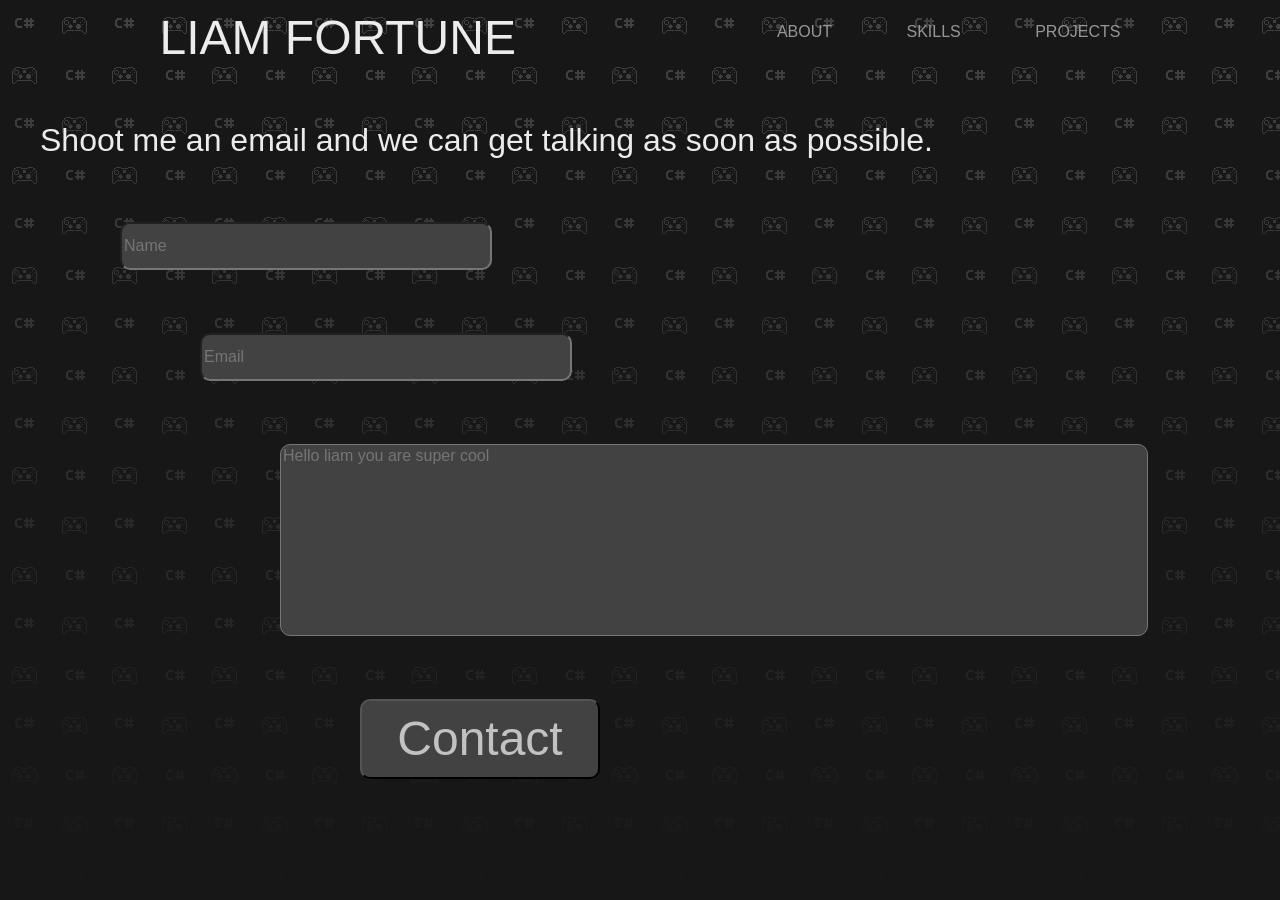
==== Contact Me.html @ 2c48d836 "Add files via upload" ====
<!DOCTYPE html>
<html lang="en">
  <head>

    <meta charset="UTF-8" />
    <meta http-equiv="X-UA-Compatible" content="IE=edge" />
    <meta name="viewport" content="width=device-width, initial-scale=1.0" />
    <title>Contact Me</title>
    <link rel="stylesheet" href="https://cdnjs.cloudflare.com/ajax/libs/animate.css/4.1.1/animate.min.css" />
    <link rel="stylesheet" href="https://fonts.googleapis.com/css?family=Roboto">
    <link rel="stylesheet" href="contact page.css" />
  </head>
  <header>
    <div class="container">

      <h2 class="logo"> LIAM FORTUNE</h2>

      <nav>
        <ul>
          <li><a href="About Me.html">About </a></li>
          <li><a href="base.html">Skills </a></li>
          <li><a href="base.html">Projects </a></li>

        </ul>
      </nav>
            

    </div>
  </header>


  <body> 
    <main>
        
        <div id="contact-me" class="page">
          <ul class="contact-form">
            <h1> Shoot me an email and we can get talking as soon as possible.</h1>
            <input class="animate__animated animate__zoomInDown" type="text" placeholder="Name" id="name-input" \>

            <input class="animate__animated animate__zoomInDown" type="email" placeholder="Email" id="email-input" \>

            <textarea class="animate__animated animate__zoomInDown" placeholder="Hello liam you are super cool" id="contact-message-input"  \></textarea>

            <button class="animate__animated animate__zoomInDown" type="button" class="btn btn-primary" id="contact-button">Contact</button>
          </ul>
        </div>

    </main>
    <script src="contactmepage.js" async></script>
  </body>
</html>
---- contact page.css ----
:root {
    --darkest: #181818;
    --darker: #424242;
    --dark: #6d6d6d;
    --black: #000000;
    
    
    --grey: #979797;
    --semilight: #c2c2c2;
    --light: #ececec;

    --mecute: "me pic 1.jpg";
    --grad: linear-gradient(90deg, rgba(2,0,36,1) 0%, rgba(9,9,121,1) 35%, rgba(0,212,255,1) 100%);
}

* {
    box-sizing: border-box;
    margin: 0;
    font-family: "Roboto Condensed", "Helvetica",sans-serif;
    font-weight: 100;
}

.contact-form {
    display: flex;
    flex-direction: column;
    justify-content: space-around;
    padding-top: 10vh;
    height: 90vh;
    color: var(--light);
}


body{

    background-color: var(--darkest);
    background-image: linear-gradient(to top,rgba(23, 23, 23, 1), rgba(245, 246, 252, 0)), url("Images/background\ idea.png");
    min-height: 100vh;
}

#name-input {

    margin-left: 5rem;
    height: 3rem;
    font-size: 1rem;
    width: 30%;

    background-color: var(--darker);
    border-radius: 10px;
    color: var(--semilight);

}

#email-input {
    
    margin-left: 10rem;
    height: 3rem;
    font-size: 1rem;
    width: 30%;
    
    background-color: var(--darker);
    border-radius: 10px;
    color: var(--semilight);
    transition: all 0.5s;
}

#email-input:hover {
    margin-left: 15rem;
    
    font-size: 1.5rem;
    width: 40%;

    resize: none;
}

#contact-message-input {
    
    margin-left: 15rem;
    height: 12rem;
    font-size: 1rem;
    width: 70%;

    resize: none;
    background-color: var(--darker);
    border-radius: 10px;
    color: var(--semilight);
    transition: all 0.5s;

}

#contact-message-input:hover{
    
    margin-left: 20rem;
    
    font-size: 1.5rem;
    width: 80%;

    resize: none;
    


}


#contact-button {

    margin-left: 20rem;
    height: 5rem;
    font-size: 3rem;
    width: 15rem;

    
    resize: none;
    background-color: var(--darker);
    border-radius: 10px;
    color: var(--semilight);
    transition: all 0.5s;
}

#contact-button:hover {



    font-size: 4rem;
    width: 20rem;

    
    resize: none;
    background-color: var(--darker);
    border-radius: 10px;
    color: var(--semilight);
}

header {

    position: fixed;
    width: 100%;

}
header h2 {
    font-size: 3rem;
    color: var(--light);
}

.container{
    font-family: "Roboto Condensed", "Helvetica",sans-serif;
    width: 90%;
    margin: 0 auto;
    display: flex;
    flex-direction: row;
    justify-content: space-around;
}

header::after{
    content: '';
    display: table;
    clear: both;
}

.logo {
    float: left;
        padding: 10px 0;
    }

nav {
    float: right;
}

nav ul {
    margin: 0;
    padding: 0;
    list-style: none;
}

nav li {
    display: inline-block;
    margin-left: 70px;
    padding-top: 23px;
    position: relative;
    
}

nav a {
    color: var(--grey);
    text-decoration: none;
    text-transform: uppercase;
}

nav a:hover {
    color: var(--light);

}

nav a::before {
    content: '';
    display: block;
    height: 3px;
    width: 0%;
    background-color: var(--light);
    position: absolute;
    top: 0%;
    transition: all 0.2s;
}

nav a:hover::before{
    width: 100%;
}
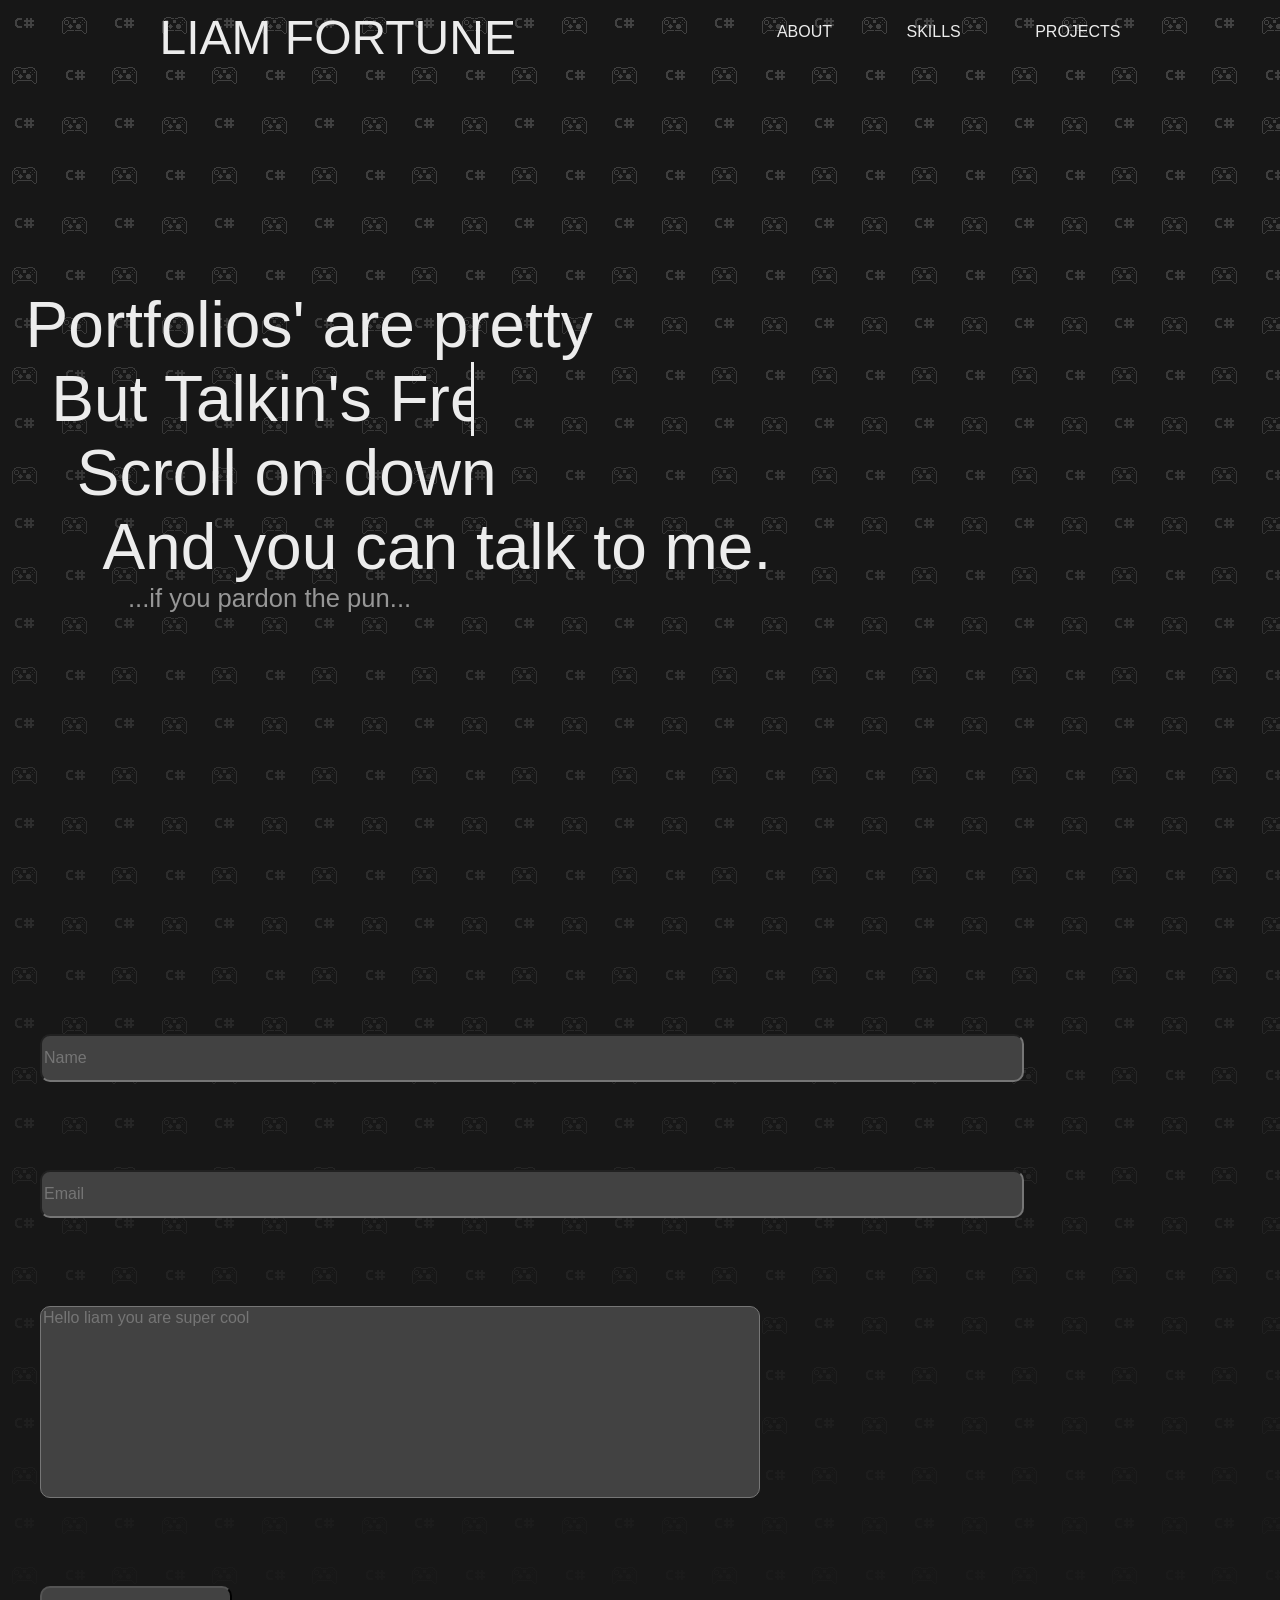
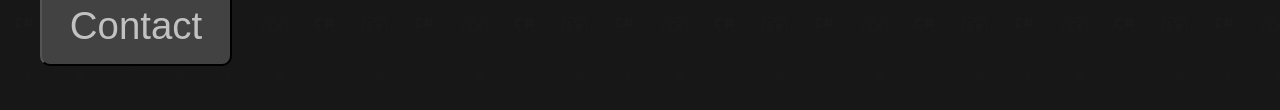
==== commit bffa019e: "Add files via upload" ====
--- a/Contact Me.html
+++ b/Contact Me.html
@@ -17,7 +17,7 @@
 
       <nav>
         <ul>
-          <li><a href="About Me.html">About </a></li>
+          <li><a href="index.html">About </a></li>
           <li><a href="base.html">Skills </a></li>
           <li><a href="base.html">Projects </a></li>
 
@@ -32,9 +32,22 @@
   <body> 
     <main>
         
+      <div id="ports-are-pretty" class="page">
+
+          <h1 class="animate__animated animate__fadeInLeft"> Portfolios' are pretty</h1>
+          <h1> But Talkin's Free</h1>
+          <h1 class="animate__animated animate__fadeInLeft"> Scroll on down</h1>
+          <h1 class="animate__animated animate__fadeInLeft"> And you can talk to me.</h1>
+          
+
+          
+          <p class="animate__animated animate__fadeInLeft"> ...if you pardon the pun...</p>
+
+      </div>
+
         <div id="contact-me" class="page">
           <ul class="contact-form">
-            <h1> Shoot me an email and we can get talking as soon as possible.</h1>
+            
             <input class="animate__animated animate__zoomInDown" type="text" placeholder="Name" id="name-input" \>
 
             <input class="animate__animated animate__zoomInDown" type="email" placeholder="Email" id="email-input" \>
--- a/contact page.css
+++ b/contact page.css
@@ -25,25 +25,28 @@
     flex-direction: column;
     justify-content: space-around;
     padding-top: 10vh;
+    width: 80vw;
     height: 90vh;
     color: var(--light);
+    justify-items: stretch;
+    
 }
 
 
 body{
 
     background-color: var(--darkest);
-    background-image: linear-gradient(to top,rgba(23, 23, 23, 1), rgba(245, 246, 252, 0)), url("Images/background\ idea.png");
+    background-image: linear-gradient(to top,rgba(23, 23, 23, 1), rgba(245, 246, 252, 0)), url("background idea.png");
     min-height: 100vh;
 }
 
 #name-input {
 
-    margin-left: 5rem;
+
     height: 3rem;
     font-size: 1rem;
-    width: 30%;
-
+
+    justify-items: stretch;
     background-color: var(--darker);
     border-radius: 10px;
     color: var(--semilight);
@@ -52,32 +55,30 @@
 
 #email-input {
     
-    margin-left: 10rem;
+    
     height: 3rem;
     font-size: 1rem;
-    width: 30%;
+    
     
     background-color: var(--darker);
     border-radius: 10px;
     color: var(--semilight);
     transition: all 0.5s;
+    justify-items: center;
 }
 
 #email-input:hover {
-    margin-left: 15rem;
-    
-    font-size: 1.5rem;
-    width: 40%;
+
+
 
     resize: none;
 }
 
 #contact-message-input {
-    
-    margin-left: 15rem;
+
     height: 12rem;
     font-size: 1rem;
-    width: 70%;
+    max-width: 80vh;
 
     resize: none;
     background-color: var(--darker);
@@ -89,10 +90,10 @@
 
 #contact-message-input:hover{
     
-    margin-left: 20rem;
+
     
     font-size: 1.5rem;
-    width: 80%;
+
 
     resize: none;
     
@@ -103,10 +104,10 @@
 
 #contact-button {
 
-    margin-left: 20rem;
+
     height: 5rem;
-    font-size: 3rem;
-    width: 15rem;
+    font-size: 3vmax;
+    width: 15vmax;
 
     
     resize: none;
@@ -118,10 +119,8 @@
 
 #contact-button:hover {
 
-
-
     font-size: 4rem;
-    width: 20rem;
+
 
     
     resize: none;
@@ -180,7 +179,7 @@
 }
 
 nav a {
-    color: var(--grey);
+    color: var(--light);
     text-decoration: none;
     text-transform: uppercase;
 }
@@ -204,3 +203,76 @@
 nav a:hover::before{
     width: 100%;
 }
+
+#ports-are-pretty {
+    display: flex;
+    flex-direction: column;
+    justify-content: center;
+    height: 100vh;
+    width: 100vw;
+}
+#ports-are-pretty h1 {
+    font-size: 5vmax;
+    color: var(--light);
+}
+#ports-are-pretty p {
+    font-size: 2vmax;
+    color: var(--grey);
+    opacity: 0.2;
+}
+
+#ports-are-pretty h1:nth-child(1){
+    padding-left: 2vmax;
+    animation-duration: 1s;
+    
+}
+#ports-are-pretty h1:nth-child(2){
+    padding-left: 4vmax;    
+    width: 37vmax;
+        animation: typing 2s steps(17), blink .5s step-end infinite alternate;
+        white-space: nowrap;
+        overflow: hidden;
+        border-right: 3px solid;
+
+        
+        font-size: 5vmax;
+      }
+      
+      @keyframes typing {
+        0% {
+          width: 0vmax;
+        }
+        50% {
+            width: 0vmax;
+          }
+        100% {
+            width: 37vmax;
+        }
+      }
+          
+      @keyframes blink {
+        50% {
+          border-color: transparent
+        }
+      }
+#ports-are-pretty h1:nth-child(3){
+    padding-left: 6vmax;
+    
+    animation-delay: 2s;
+    animation-duration: 1s;
+}
+#ports-are-pretty h1:nth-child(4){
+    padding-left: 8vmax;
+    animation-delay: 2.5s;
+    animation-duration: 1s;
+    
+}
+#ports-are-pretty p:nth-child(5){
+    padding-left: 10vmax;
+    animation-delay: 4.5s;
+}
+
+
+
+  
+  /* The typewriter cursor effect */
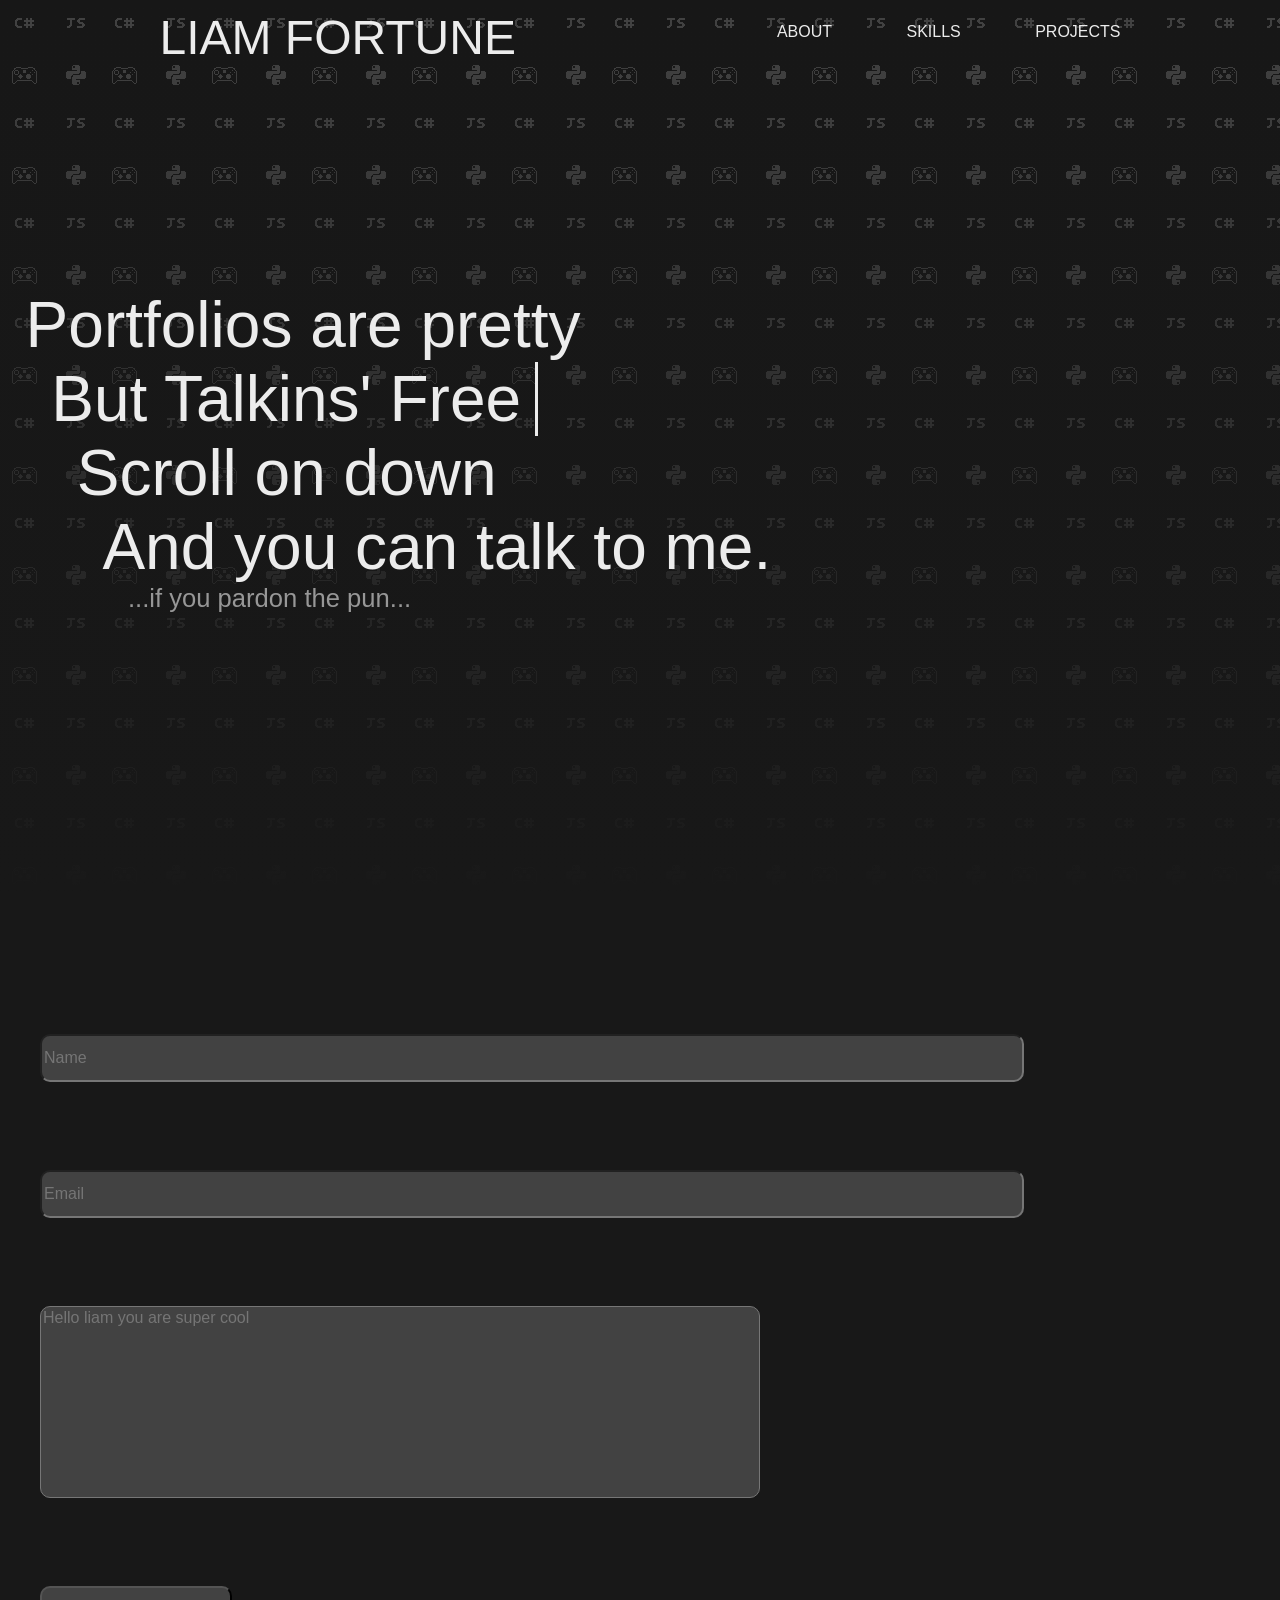
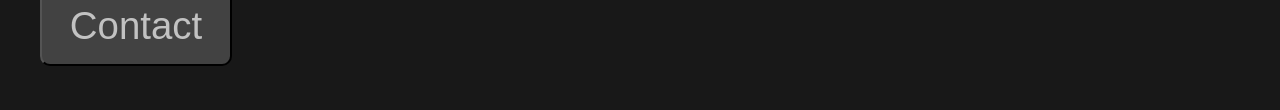
==== commit cd2057d1: "Add files via upload" ====
--- a/Contact Me.html
+++ b/Contact Me.html
@@ -34,8 +34,8 @@
         
       <div id="ports-are-pretty" class="page">
 
-          <h1 class="animate__animated animate__fadeInLeft"> Portfolios' are pretty</h1>
-          <h1> But Talkin's Free</h1>
+          <h1 class="animate__animated animate__fadeInLeft"> Portfolios are pretty</h1>
+          <h1> But Talkins' Free</h1>
           <h1 class="animate__animated animate__fadeInLeft"> Scroll on down</h1>
           <h1 class="animate__animated animate__fadeInLeft"> And you can talk to me.</h1>
           
--- a/contact page.css
+++ b/contact page.css
@@ -1,5 +1,5 @@
 :root {
-    --darkest: #181818;
+    --darkest: rgb(24, 24, 24);
     --darker: #424242;
     --dark: #6d6d6d;
     --black: #000000;
@@ -12,12 +12,13 @@
     --mecute: "me pic 1.jpg";
     --grad: linear-gradient(90deg, rgba(2,0,36,1) 0%, rgba(9,9,121,1) 35%, rgba(0,212,255,1) 100%);
 }
-
+@import url("https://fonts.googleapis.com/css?family=Raleway:900&display=swap");
 * {
     box-sizing: border-box;
     margin: 0;
-    font-family: "Roboto Condensed", "Helvetica",sans-serif;
-    font-weight: 100;
+    font-family: "Raleway", sans-serif;
+    font-weight: 10;
+
 }
 
 .contact-form {
@@ -29,6 +30,7 @@
     height: 90vh;
     color: var(--light);
     justify-items: stretch;
+
     
 }
 
@@ -36,8 +38,21 @@
 body{
 
     background-color: var(--darkest);
-    background-image: linear-gradient(to top,rgba(23, 23, 23, 1), rgba(245, 246, 252, 0)), url("background idea.png");
+    
     min-height: 100vh;
+    font-weight: 100;
+    
+
+}
+
+@keyframes background-tile {
+    0% {
+        background-position: 0%, 0%;
+    }
+    100% { 
+        background-position: 100%, 100%;
+        
+    }
 }
 
 #name-input {
@@ -141,7 +156,7 @@
 }
 
 .container{
-    font-family: "Roboto Condensed", "Helvetica",sans-serif;
+
     width: 90%;
     margin: 0 auto;
     display: flex;
@@ -210,10 +225,18 @@
     justify-content: center;
     height: 100vh;
     width: 100vw;
+
+    background-color: var(--darkest);
+    background-image: linear-gradient(to top,rgba(24, 24, 24, 1), rgba(245, 246, 252, 0)), url("background idea.png");
+    min-height: 100vh;
+    
+    animation: background-tile 30s linear infinite;
 }
 #ports-are-pretty h1 {
     font-size: 5vmax;
     color: var(--light);
+    
+
 }
 #ports-are-pretty p {
     font-size: 2vmax;
@@ -224,17 +247,18 @@
 #ports-are-pretty h1:nth-child(1){
     padding-left: 2vmax;
     animation-duration: 1s;
+    font-weight:100;
     
 }
 #ports-are-pretty h1:nth-child(2){
     padding-left: 4vmax;    
-    width: 37vmax;
+    width: 42vmax;
         animation: typing 2s steps(17), blink .5s step-end infinite alternate;
         white-space: nowrap;
         overflow: hidden;
         border-right: 3px solid;
 
-        
+        font-weight:lighter;
         font-size: 5vmax;
       }
       
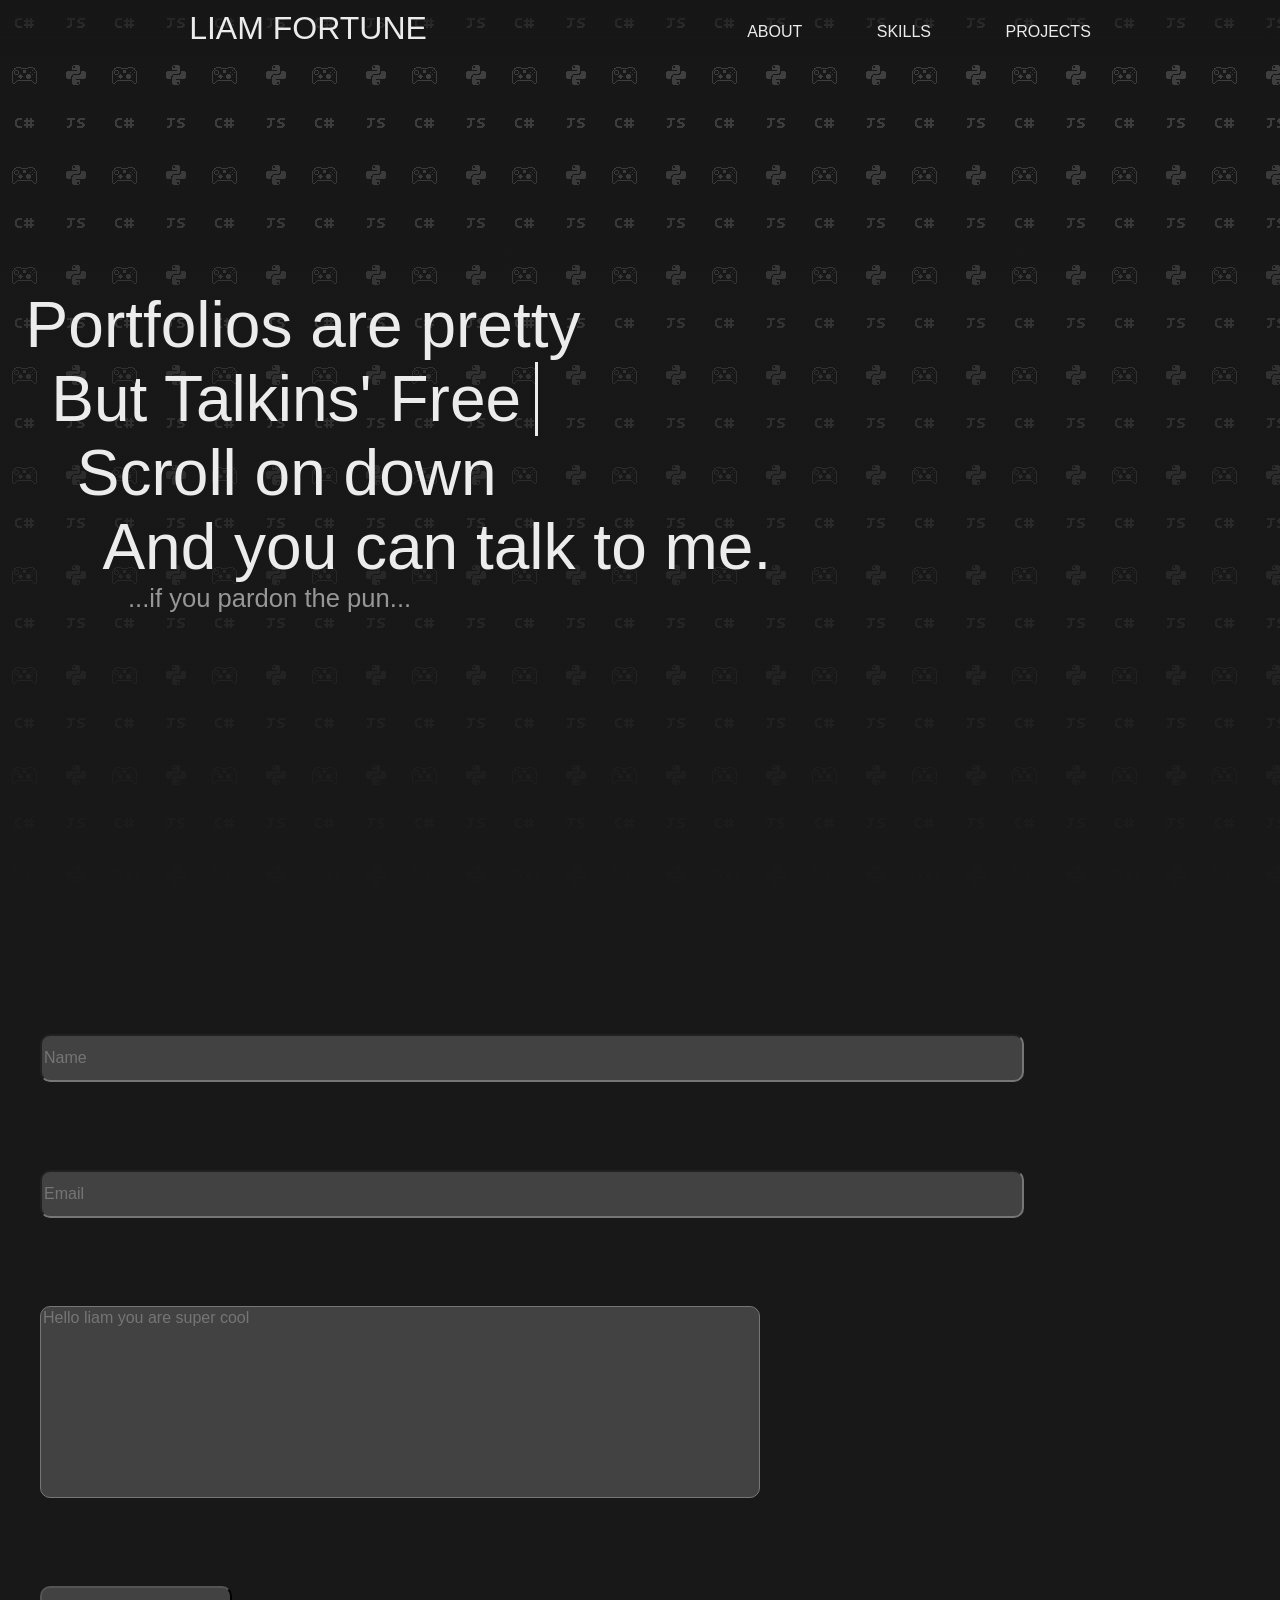
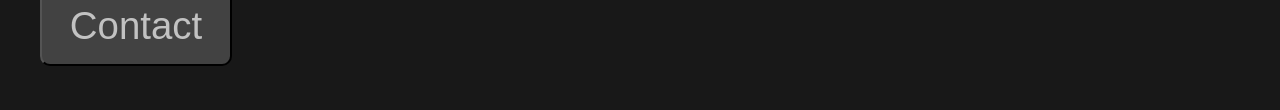
==== commit 293e10e7: "Add files via upload" ====
--- a/Contact Me.html
+++ b/Contact Me.html
@@ -1,64 +1,66 @@
 <!DOCTYPE html>
 <html lang="en">
-  <head>
 
-    <meta charset="UTF-8" />
-    <meta http-equiv="X-UA-Compatible" content="IE=edge" />
-    <meta name="viewport" content="width=device-width, initial-scale=1.0" />
-    <title>Contact Me</title>
-    <link rel="stylesheet" href="https://cdnjs.cloudflare.com/ajax/libs/animate.css/4.1.1/animate.min.css" />
-    <link rel="stylesheet" href="https://fonts.googleapis.com/css?family=Roboto">
-    <link rel="stylesheet" href="contact page.css" />
-  </head>
-  <header>
-    <div class="container">
+<head>
 
-      <h2 class="logo"> LIAM FORTUNE</h2>
+  <meta charset="UTF-8" />
+  <meta http-equiv="X-UA-Compatible" content="IE=edge" />
+  <meta name="viewport" content="width=device-width, initial-scale=1.0" />
+  <title>Contact Me</title>
+  <link rel="stylesheet" href="https://cdnjs.cloudflare.com/ajax/libs/animate.css/4.1.1/animate.min.css" />
+  <link rel="stylesheet" href="https://fonts.googleapis.com/css?family=Roboto">
+  <link rel="stylesheet" href="contact page.css" />
+  <link rel="stylesheet" href="navigationbar.css" />
+</head>
+<header>
+  <div class="container">
 
-      <nav>
-        <ul>
-          <li><a href="index.html">About </a></li>
-          <li><a href="base.html">Skills </a></li>
-          <li><a href="base.html">Projects </a></li>
+    <h2 class="logo"> LIAM FORTUNE</h2>
 
-        </ul>
-      </nav>
-            
+    <nav>
+      <ul>
+        <li><a href="index.html">About </a></li>
+        <li><a href="base.html">Skills </a></li>
+        <li><a href="base.html">Projects </a></li>
+
+      </ul>
+    </nav>
+
+
+  </div>
+</header>
+
+
+<body>
+  <main>
+
+    <div id="ports-are-pretty" class="page">
+
+      <h1 class="animate__animated animate__fadeInLeft"> Portfolios are pretty</h1>
+      <h1> But Talkins' Free</h1>
+      <h1 class="animate__animated animate__fadeInLeft"> Scroll on down</h1>
+      <h1 class="animate__animated animate__fadeInLeft"> And you can talk to me.</h1>
+      <p class="animate__animated animate__fadeInLeft"> ...if you pardon the pun...</p>
 
     </div>
-  </header>
 
+    <div id="contact-me" class="page">
+      <ul class="contact-form">
 
-  <body> 
-    <main>
-        
-      <div id="ports-are-pretty" class="page">
+        <input class="animate__animated animate__zoomInDown" type="text" placeholder="Name" id="name-input" \>
 
-          <h1 class="animate__animated animate__fadeInLeft"> Portfolios are pretty</h1>
-          <h1> But Talkins' Free</h1>
-          <h1 class="animate__animated animate__fadeInLeft"> Scroll on down</h1>
-          <h1 class="animate__animated animate__fadeInLeft"> And you can talk to me.</h1>
-          
+        <input class="animate__animated animate__zoomInDown" type="email" placeholder="Email" id="email-input" \>
 
-          
-          <p class="animate__animated animate__fadeInLeft"> ...if you pardon the pun...</p>
+        <textarea class="animate__animated animate__zoomInDown" placeholder="Hello liam you are super cool"
+          id="contact-message-input" \></textarea>
 
-      </div>
+        <button class="animate__animated animate__zoomInDown" type="button" class="btn btn-primary"
+          id="contact-button">Contact</button>
+      </ul>
+    </div>
 
-        <div id="contact-me" class="page">
-          <ul class="contact-form">
-            
-            <input class="animate__animated animate__zoomInDown" type="text" placeholder="Name" id="name-input" \>
+  </main>
+  <script src="contactmepage.js" async></script>
+</body>
 
-            <input class="animate__animated animate__zoomInDown" type="email" placeholder="Email" id="email-input" \>
-
-            <textarea class="animate__animated animate__zoomInDown" placeholder="Hello liam you are super cool" id="contact-message-input"  \></textarea>
-
-            <button class="animate__animated animate__zoomInDown" type="button" class="btn btn-primary" id="contact-button">Contact</button>
-          </ul>
-        </div>
-
-    </main>
-    <script src="contactmepage.js" async></script>
-  </body>
 </html>
--- a/contact page.css
+++ b/contact page.css
@@ -3,22 +3,25 @@
     --darker: #424242;
     --dark: #6d6d6d;
     --black: #000000;
-    
-    
     --grey: #979797;
     --semilight: #c2c2c2;
     --light: #ececec;
+    --mecute: "me pic 1.jpg";
+    --grad: linear-gradient(
+        90deg,
+        rgba(2, 0, 36, 1) 0%,
+        rgba(9, 9, 121, 1) 35%,
+        rgba(0, 212, 255, 1) 100%
+    );
+}
 
-    --mecute: "me pic 1.jpg";
-    --grad: linear-gradient(90deg, rgba(2,0,36,1) 0%, rgba(9,9,121,1) 35%, rgba(0,212,255,1) 100%);
-}
 @import url("https://fonts.googleapis.com/css?family=Raleway:900&display=swap");
+
 * {
     box-sizing: border-box;
     margin: 0;
     font-family: "Raleway", sans-serif;
     font-weight: 10;
-
 }
 
 .contact-form {
@@ -30,51 +33,35 @@
     height: 90vh;
     color: var(--light);
     justify-items: stretch;
-
-    
 }
 
-
-body{
-
+body {
     background-color: var(--darkest);
-    
     min-height: 100vh;
     font-weight: 100;
-    
-
 }
 
 @keyframes background-tile {
     0% {
         background-position: 0%, 0%;
     }
-    100% { 
+    100% {
         background-position: 100%, 100%;
-        
     }
 }
 
 #name-input {
-
-
     height: 3rem;
     font-size: 1rem;
-
     justify-items: stretch;
     background-color: var(--darker);
     border-radius: 10px;
     color: var(--semilight);
-
 }
 
 #email-input {
-    
-    
     height: 3rem;
     font-size: 1rem;
-    
-    
     background-color: var(--darker);
     border-radius: 10px;
     color: var(--semilight);
@@ -83,48 +70,29 @@
 }
 
 #email-input:hover {
-
-
-
     resize: none;
 }
 
 #contact-message-input {
-
     height: 12rem;
     font-size: 1rem;
     max-width: 80vh;
-
     resize: none;
     background-color: var(--darker);
     border-radius: 10px;
     color: var(--semilight);
     transition: all 0.5s;
-
 }
 
-#contact-message-input:hover{
-    
-
-    
+#contact-message-input:hover {
     font-size: 1.5rem;
-
-
     resize: none;
-    
-
-
 }
 
-
 #contact-button {
-
-
     height: 5rem;
     font-size: 3vmax;
     width: 15vmax;
-
-    
     resize: none;
     background-color: var(--darker);
     border-radius: 10px;
@@ -133,90 +101,11 @@
 }
 
 #contact-button:hover {
-
     font-size: 4rem;
-
-
-    
     resize: none;
     background-color: var(--darker);
     border-radius: 10px;
     color: var(--semilight);
-}
-
-header {
-
-    position: fixed;
-    width: 100%;
-
-}
-header h2 {
-    font-size: 3rem;
-    color: var(--light);
-}
-
-.container{
-
-    width: 90%;
-    margin: 0 auto;
-    display: flex;
-    flex-direction: row;
-    justify-content: space-around;
-}
-
-header::after{
-    content: '';
-    display: table;
-    clear: both;
-}
-
-.logo {
-    float: left;
-        padding: 10px 0;
-    }
-
-nav {
-    float: right;
-}
-
-nav ul {
-    margin: 0;
-    padding: 0;
-    list-style: none;
-}
-
-nav li {
-    display: inline-block;
-    margin-left: 70px;
-    padding-top: 23px;
-    position: relative;
-    
-}
-
-nav a {
-    color: var(--light);
-    text-decoration: none;
-    text-transform: uppercase;
-}
-
-nav a:hover {
-    color: var(--light);
-
-}
-
-nav a::before {
-    content: '';
-    display: block;
-    height: 3px;
-    width: 0%;
-    background-color: var(--light);
-    position: absolute;
-    top: 0%;
-    transition: all 0.2s;
-}
-
-nav a:hover::before{
-    width: 100%;
 }
 
 #ports-are-pretty {
@@ -225,78 +114,76 @@
     justify-content: center;
     height: 100vh;
     width: 100vw;
-
     background-color: var(--darkest);
-    background-image: linear-gradient(to top,rgba(24, 24, 24, 1), rgba(245, 246, 252, 0)), url("background idea.png");
+    background-image: linear-gradient(
+            to top,
+            rgba(24, 24, 24, 1),
+            rgba(245, 246, 252, 0)
+        ),
+        url("background idea.png");
     min-height: 100vh;
-    
     animation: background-tile 30s linear infinite;
 }
+
 #ports-are-pretty h1 {
     font-size: 5vmax;
     color: var(--light);
-    
+}
 
-}
 #ports-are-pretty p {
     font-size: 2vmax;
     color: var(--grey);
     opacity: 0.2;
 }
 
-#ports-are-pretty h1:nth-child(1){
+#ports-are-pretty h1:nth-child(1) {
     padding-left: 2vmax;
     animation-duration: 1s;
-    font-weight:100;
-    
+    font-weight: 100;
 }
-#ports-are-pretty h1:nth-child(2){
-    padding-left: 4vmax;    
+
+#ports-are-pretty h1:nth-child(2) {
+    padding-left: 4vmax;
     width: 42vmax;
-        animation: typing 2s steps(17), blink .5s step-end infinite alternate;
-        white-space: nowrap;
-        overflow: hidden;
-        border-right: 3px solid;
+    animation: typing 2s steps(17), blink 0.5s step-end infinite alternate;
+    white-space: nowrap;
+    overflow: hidden;
+    border-right: 3px solid;
+    font-weight: lighter;
+    font-size: 5vmax;
+}
 
-        font-weight:lighter;
-        font-size: 5vmax;
-      }
-      
-      @keyframes typing {
-        0% {
-          width: 0vmax;
-        }
-        50% {
-            width: 0vmax;
-          }
-        100% {
-            width: 37vmax;
-        }
-      }
-          
-      @keyframes blink {
-        50% {
-          border-color: transparent
-        }
-      }
-#ports-are-pretty h1:nth-child(3){
+@keyframes typing {
+    0% {
+        width: 0vmax;
+    }
+    50% {
+        width: 0vmax;
+    }
+    100% {
+        width: 37vmax;
+    }
+}
+
+@keyframes blink {
+    50% {
+        border-color: transparent;
+    }
+}
+
+#ports-are-pretty h1:nth-child(3) {
     padding-left: 6vmax;
-    
     animation-delay: 2s;
     animation-duration: 1s;
 }
-#ports-are-pretty h1:nth-child(4){
+
+#ports-are-pretty h1:nth-child(4) {
     padding-left: 8vmax;
     animation-delay: 2.5s;
     animation-duration: 1s;
-    
 }
-#ports-are-pretty p:nth-child(5){
+
+#ports-are-pretty p:nth-child(5) {
     padding-left: 10vmax;
     animation-delay: 4.5s;
 }
-
-
-
-  
-  /* The typewriter cursor effect */
--- a/navigationbar.css
+++ b/navigationbar.css
@@ -0,0 +1,79 @@
+header {
+    position: fixed;
+    width: 100%;
+    background-image:
+    linear-gradient(to bottom,rgba(23, 23, 23, 1), rgba(245, 246, 252, 0));
+    z-index: 9999;
+}
+
+header h2 {
+    font-size: 2rem;
+    color: var(--light);
+}
+
+html {
+    scroll-behavior: smooth;
+}
+.container {
+    font-family: "Roboto Condensed", "Helvetica",sans-serif;
+    width: 90%;
+    margin: 0 auto;
+    display: flex;
+    flex-direction: row;
+    justify-content: space-around;
+    z-index: 10000;
+    font-weight: 500;
+}
+
+header::after {
+    content: '';
+    display: table;
+    clear: both;
+}
+
+.logo {
+    float: left;
+    padding: 10px 0;
+}
+
+nav {
+    float: right;
+}
+
+nav ul {
+    margin: 0;
+    padding: 0;
+    list-style: none;
+}
+
+nav li {
+    display: inline-block;
+    margin-left: 70px;
+    padding-top: 23px;
+    position: relative;
+}
+
+nav a {
+    color: var(--light);
+    text-decoration: none;
+    text-transform: uppercase;
+}
+
+nav a:hover {
+    color: var(--light);
+}
+
+nav a::before {
+    content: '';
+    display: block;
+    height: 3px;
+    width: 0%;
+    background-color: var(--light);
+    position: absolute;
+    top: 0%;
+    transition: all 0.2s;
+}
+
+nav a:hover::before{
+    width: 100%;
+}
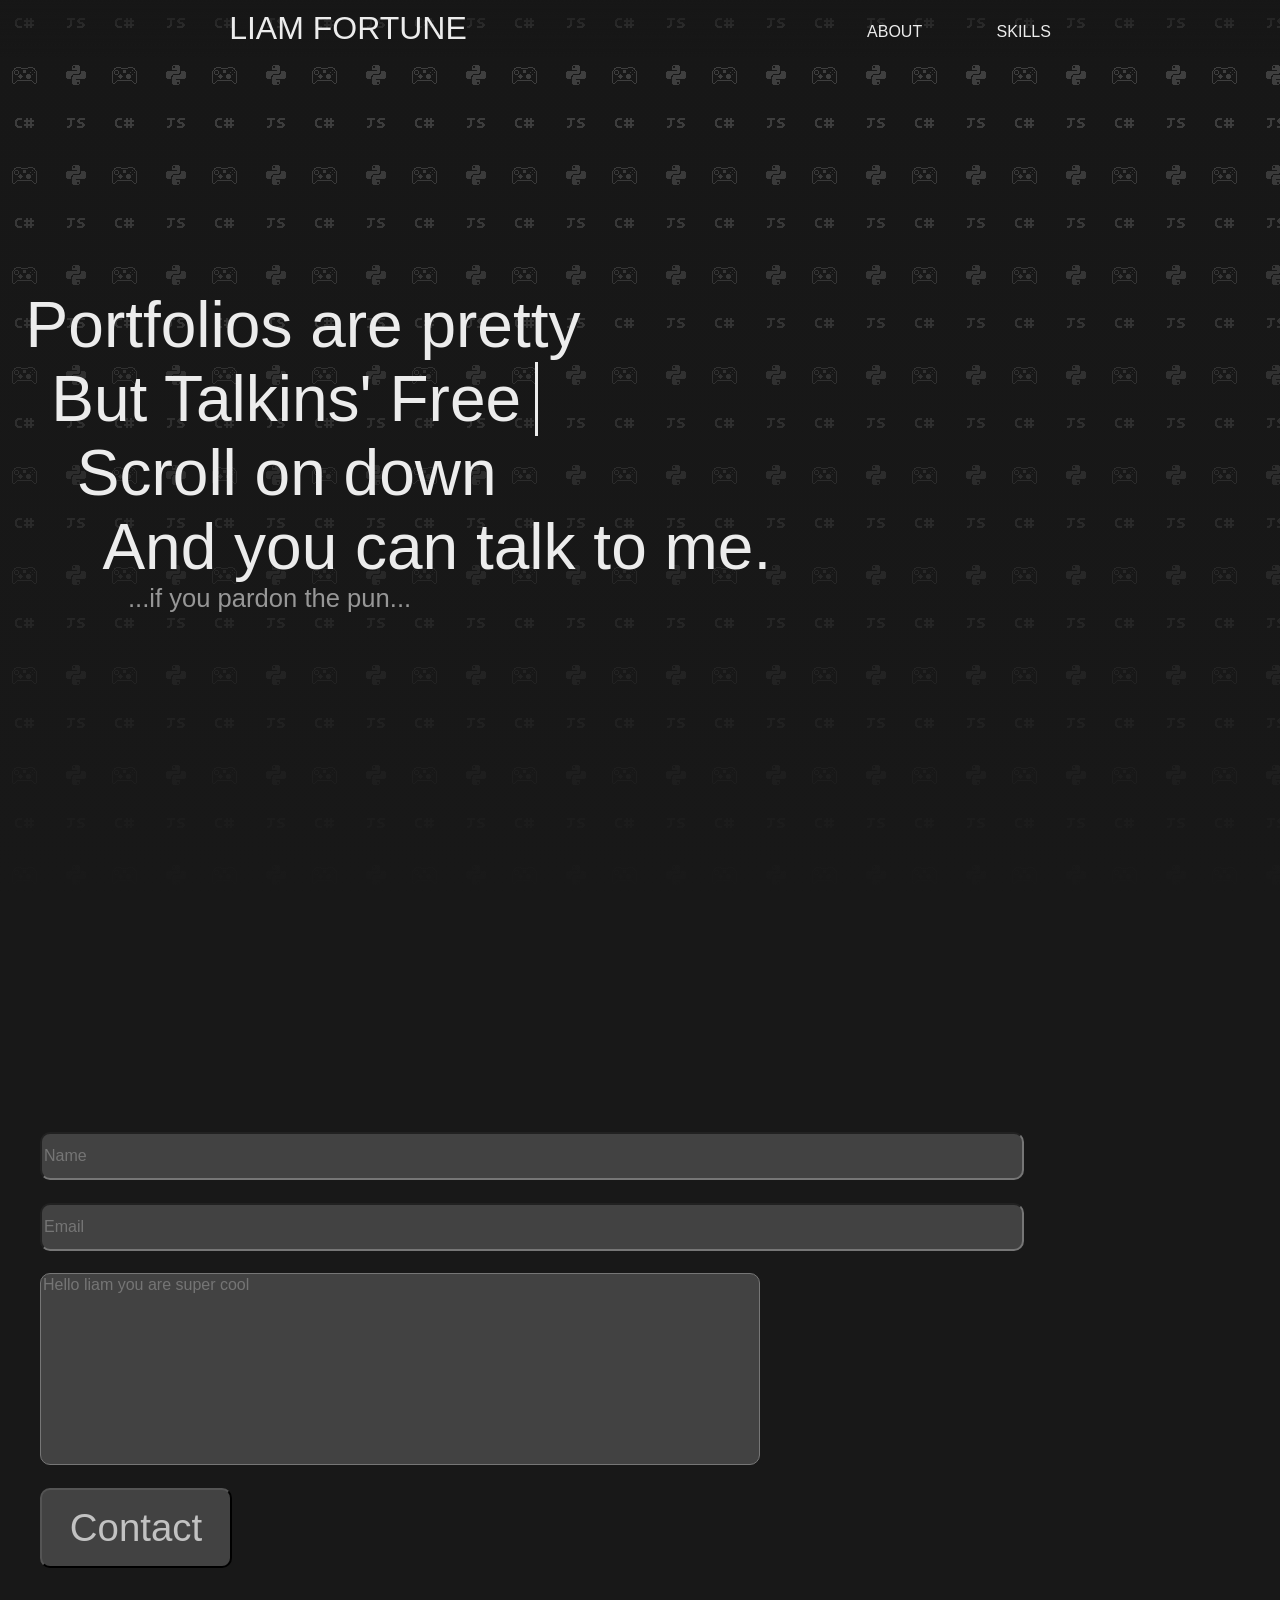
==== commit c0567232: "Add files via upload" ====
--- a/Contact Me.html
+++ b/Contact Me.html
@@ -20,8 +20,8 @@
     <nav>
       <ul>
         <li><a href="index.html">About </a></li>
-        <li><a href="base.html">Skills </a></li>
-        <li><a href="base.html">Projects </a></li>
+        <li><a href="My Skills.html">Skills </a></li>
+
 
       </ul>
     </nav>
--- a/contact page.css
+++ b/contact page.css
@@ -27,7 +27,7 @@
 .contact-form {
     display: flex;
     flex-direction: column;
-    justify-content: space-around;
+    justify-content: center;
     padding-top: 10vh;
     width: 80vw;
     height: 90vh;
@@ -54,6 +54,7 @@
     height: 3rem;
     font-size: 1rem;
     justify-items: stretch;
+
     background-color: var(--darker);
     border-radius: 10px;
     color: var(--semilight);
@@ -62,6 +63,7 @@
 #email-input {
     height: 3rem;
     font-size: 1rem;
+    margin-top: 2.5vh;
     background-color: var(--darker);
     border-radius: 10px;
     color: var(--semilight);
@@ -78,6 +80,7 @@
     font-size: 1rem;
     max-width: 80vh;
     resize: none;
+    margin-top: 2.5vh;
     background-color: var(--darker);
     border-radius: 10px;
     color: var(--semilight);
@@ -93,6 +96,7 @@
     height: 5rem;
     font-size: 3vmax;
     width: 15vmax;
+    margin-top: 2.5vh;
     resize: none;
     background-color: var(--darker);
     border-radius: 10px;
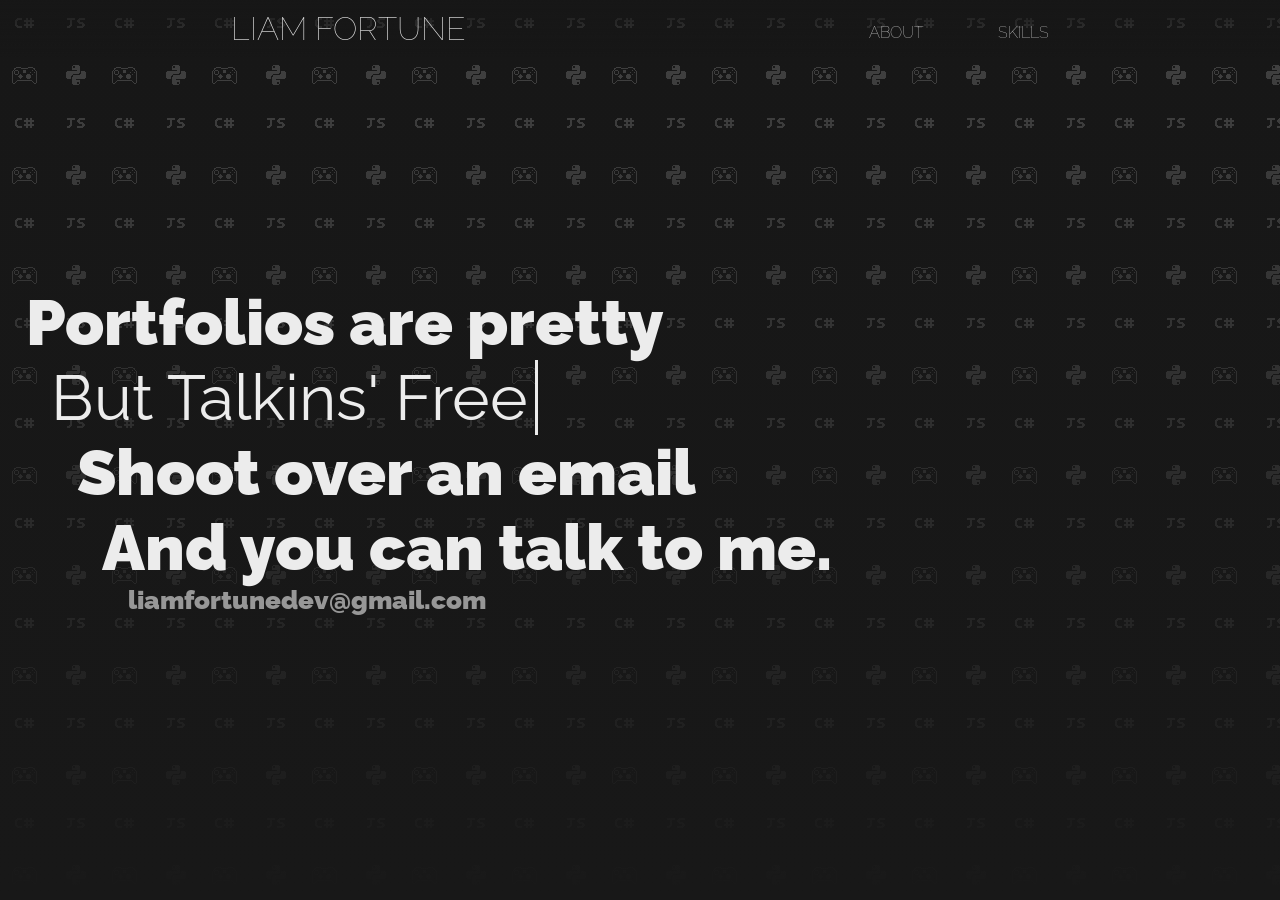
==== commit 993ef6fa: "Add files via upload" ====
--- a/Contact Me.html
+++ b/Contact Me.html
@@ -1,17 +1,19 @@
 <!DOCTYPE html>
 <html lang="en">
 
-<head>
-
-  <meta charset="UTF-8" />
-  <meta http-equiv="X-UA-Compatible" content="IE=edge" />
-  <meta name="viewport" content="width=device-width, initial-scale=1.0" />
-  <title>Contact Me</title>
-  <link rel="stylesheet" href="https://cdnjs.cloudflare.com/ajax/libs/animate.css/4.1.1/animate.min.css" />
-  <link rel="stylesheet" href="https://fonts.googleapis.com/css?family=Roboto">
-  <link rel="stylesheet" href="contact page.css" />
-  <link rel="stylesheet" href="navigationbar.css" />
-</head>
+  <head>
+    <meta charset="UTF-8" />
+    <meta http-equiv="X-UA-Compatible" content="IE=edge" />
+    <meta name="viewport" content="width=device-width, initial-scale=1.0" />
+    <title>Liam Fortune</title>
+    <link rel="stylesheet" href="https://cdnjs.cloudflare.com/ajax/libs/animate.css/4.1.1/animate.min.css" />
+    <link rel="stylesheet" href="https://fonts.googleapis.com/css?family=Roboto">
+    <link rel="stylesheet" href="contact page.css" />
+    <link rel="stylesheet" href="navigationbar.css" />
+    <link rel="preconnect" href="https://fonts.googleapis.com">
+  <link rel="preconnect" href="https://fonts.gstatic.com" crossorigin>
+  <link href="https://fonts.googleapis.com/css2?family=Raleway:wght@100&display=swap" rel="stylesheet">
+  </head>
 <header>
   <div class="container">
 
@@ -25,8 +27,6 @@
 
       </ul>
     </nav>
-
-
   </div>
 </header>
 
@@ -38,29 +38,17 @@
 
       <h1 class="animate__animated animate__fadeInLeft"> Portfolios are pretty</h1>
       <h1> But Talkins' Free</h1>
-      <h1 class="animate__animated animate__fadeInLeft"> Scroll on down</h1>
+      <h1 class="animate__animated animate__fadeInLeft"> Shoot over an email</h1>
       <h1 class="animate__animated animate__fadeInLeft"> And you can talk to me.</h1>
-      <p class="animate__animated animate__fadeInLeft"> ...if you pardon the pun...</p>
+      <p class="animate__animated animate__fadeInLeft"> liamfortunedev@gmail.com </p>
 
     </div>
 
-    <div id="contact-me" class="page">
-      <ul class="contact-form">
-
-        <input class="animate__animated animate__zoomInDown" type="text" placeholder="Name" id="name-input" \>
-
-        <input class="animate__animated animate__zoomInDown" type="email" placeholder="Email" id="email-input" \>
-
-        <textarea class="animate__animated animate__zoomInDown" placeholder="Hello liam you are super cool"
-          id="contact-message-input" \></textarea>
-
-        <button class="animate__animated animate__zoomInDown" type="button" class="btn btn-primary"
-          id="contact-button">Contact</button>
-      </ul>
-    </div>
+  
 
   </main>
   <script src="contactmepage.js" async></script>
+  <script src="animationcontrol.js" async></script>
 </body>
 
 </html>
--- a/contact page.css
+++ b/contact page.css
@@ -1,18 +1,14 @@
 :root {
-    --darkest: rgb(24, 24, 24);
+    --darkest: rgba(23, 23, 23, 1);
     --darker: #424242;
-    --dark: #6d6d6d;
-    --black: #000000;
+    --dark: rgb(109, 109, 109);
     --grey: #979797;
     --semilight: #c2c2c2;
     --light: #ececec;
     --mecute: "me pic 1.jpg";
-    --grad: linear-gradient(
-        90deg,
-        rgba(2, 0, 36, 1) 0%,
-        rgba(9, 9, 121, 1) 35%,
-        rgba(0, 212, 255, 1) 100%
-    );
+    --grad: linear-gradient(90deg, rgba(2,0,36,1) 0%, rgba(9,9,121,1) 35%, rgba(0,212,255,1) 100%);
+    --highlight1: rgb(184, 48, 48);
+    --highlight2: rgb(48, 112, 184);
 }
 
 @import url("https://fonts.googleapis.com/css?family=Raleway:900&display=swap");
@@ -21,7 +17,7 @@
     box-sizing: border-box;
     margin: 0;
     font-family: "Raleway", sans-serif;
-    font-weight: 10;
+    font-weight: 100;
 }
 
 .contact-form {
@@ -29,6 +25,7 @@
     flex-direction: column;
     justify-content: center;
     padding-top: 10vh;
+    margin-left: 10vmin;
     width: 80vw;
     height: 90vh;
     color: var(--light);
@@ -38,7 +35,7 @@
 body {
     background-color: var(--darkest);
     min-height: 100vh;
-    font-weight: 100;
+    
 }
 
 @keyframes background-tile {
@@ -127,23 +124,27 @@
         url("background idea.png");
     min-height: 100vh;
     animation: background-tile 30s linear infinite;
+    font-weight: 900;
 }
 
 #ports-are-pretty h1 {
     font-size: 5vmax;
     color: var(--light);
+    font-weight: 900;
+
 }
 
 #ports-are-pretty p {
     font-size: 2vmax;
     color: var(--grey);
     opacity: 0.2;
+    font-weight: 900;
 }
 
 #ports-are-pretty h1:nth-child(1) {
     padding-left: 2vmax;
     animation-duration: 1s;
-    font-weight: 100;
+    
 }
 
 #ports-are-pretty h1:nth-child(2) {
@@ -153,7 +154,7 @@
     white-space: nowrap;
     overflow: hidden;
     border-right: 3px solid;
-    font-weight: lighter;
+    font-weight: 400;
     font-size: 5vmax;
 }
 
--- a/navigationbar.css
+++ b/navigationbar.css
@@ -57,10 +57,12 @@
     color: var(--light);
     text-decoration: none;
     text-transform: uppercase;
+    font-weight: 100;
 }
 
 nav a:hover {
     color: var(--light);
+    font-weight: 900;
 }
 
 nav a::before {
